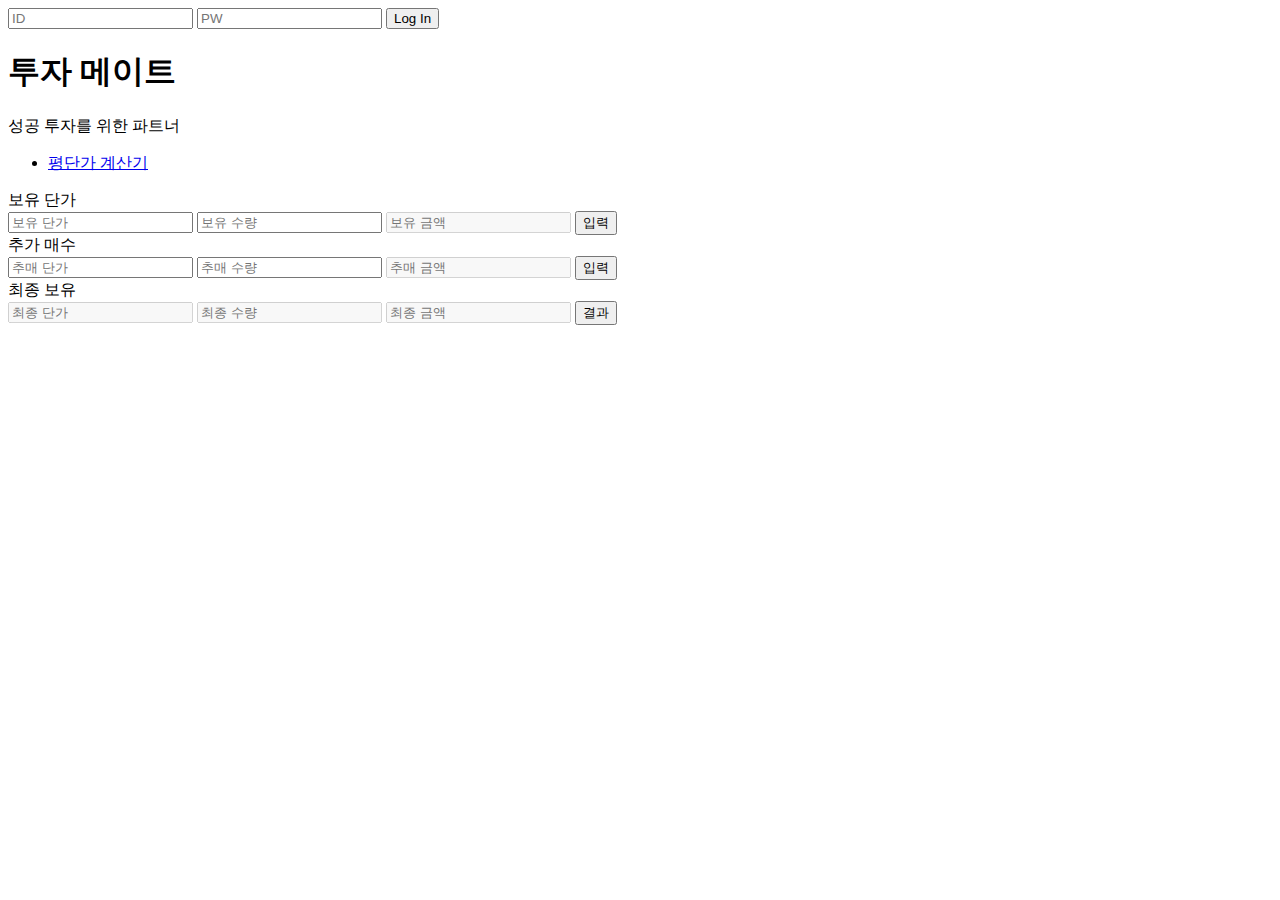
==== index.html @ f3dcbe88 "Add files via upload" ====
<!DOCTYPE html>
<html lang="ko">
<head>
  <meta charset="UTF-8">
  <title>투자 메이트</title>
  <link href="https://fonts.googleapis.com/css2?family=Noto+Sans+KR&display=swap" rel="stylesheet">
  <link rel="stylesheet" type="text/css" href="im_price style.css">
  <meta name="viewport" content="width=device-width, initial-scale=1.0, maximum-scale=1.0, user-scalable=0"/>
  <script defer src="havecal.js"></script>
  <meta name="keywords" content="주식투자, 매매일지, 평단가계산">
  <meta name="description" content="주식 투자에 유용한 툴을 제공하는 사이트">
  <meta name="robots" content="index,follow">
<!-- //오픈그래프 -->
  <meta property="og:title" content="투자 메이트" />
  <meta property="og:type" content="website" />
  <meta property="og:description" content="주식 투자에 유용한 툴을 제공하는 사이트" />
  <meta property="og:url" content="https://웹사이트 주소/" />
  <meta property="og:image" content="https://ia.media-imdb.com/images/로고이미지.jpg" />
 
  <!-- 파비콘 적용 -->
<link rel="apple-touch-icon" sizes="57x57" href="image/apple-icon-57x57.png">
<link rel="apple-touch-icon" sizes="60x60" href="image/apple-icon-60x60.png">
<link rel="apple-touch-icon" sizes="72x72" href="image/apple-icon-72x72.png">
<link rel="apple-touch-icon" sizes="76x76" href="image/apple-icon-76x76.png">
<link rel="apple-touch-icon" sizes="114x114" href="image/apple-icon-114x114.png">
<link rel="apple-touch-icon" sizes="120x120" href="image/apple-icon-120x120.png">
<link rel="apple-touch-icon" sizes="144x144" href="image/apple-icon-144x144.png">
<link rel="apple-touch-icon" sizes="152x152" href="image/apple-icon-152x152.png">
<link rel="apple-touch-icon" sizes="180x180" href="image/apple-icon-180x180.png">
<link rel="icon" type="image/png" sizes="192x192"  href="image/android-icon-192x192.png">
<link rel="icon" type="image/png" sizes="32x32" href="image/favicon-32x32.png">
<link rel="icon" type="image/png" sizes="96x96" href="image/favicon-96x96.png">
<link rel="icon" type="image/png" sizes="16x16" href="image/favicon-16x16.png">
<link rel="manifest" href="image/manifest.json">
<meta name="msapplication-TileColor" content="#ffffff">
<meta name="msapplication-TileImage" content="image/ms-icon-144x144.png">
<meta name="theme-color" content="#ffffff">



</head>
<div class="wrap_intro">
  <div class="hedder">
    <div class="log">
      <input type="text" placeholder="ID">
      <input type="text" placeholder="PW">
      <button>Log In</button>
    </div>
  <div class="title">
    <h1>투자 메이트</h1>
    <p>성공 투자를 위한 파트너</p>
  </div>
  </div>
</div>
<ul class="navi">
  <li id="viewPage"><a href="#">평단가 계산기 </a></li>
  <!-- <li><a href="#">매매일지 입력<br>(추후 업데이트) </a></li>
  <li><a href="#">나의 매매일지<br>(추후 업데이트)</a></li> -->
</ul>
<form>
  <div class="have_stock stall">보유 단가<br>
    <input type="text" id="have_price" placeholder="보유 단가">
    <input type="text" id="have_much" placeholder="보유 수량">
    <input type="text" id="have_money" placeholder="보유 금액" disabled>
    <button type="button" onclick="have_result()">입력</button>
    </input>  
  </div>
  <div class="add_stock stall">추가 매수<br>
    <input type="text" id="add_price" placeholder="추매 단가">
    <input type="text" id="add_much" placeholder="추매 수량">
    <input type="text" id="add_money" placeholder="추매 금액" disabled>
    <button type="button" onclick="add_result()">입력</button>
    </input>  
  </div>
  <div class="final_stock stall">최종 보유<br>
    <input type="text" id="final_price" placeholder="최종 단가" disabled>
    <input type="text" id="final_much" placeholder="최종 수량" disabled>
    <input type="text" id="final_money" placeholder="최종 금액" disabled>
    <button type="button" onclick="final_result()">결과</button>
    </input>  
  </div>
</form>

</div>

<script dffer src="https://code.jquery.com/jquery-3.6.0.js" integrity="sha256-H+K7U5CnXl1h5ywQfKtSj8PCmoN9aaq30gDh27Xc0jk=" crossorigin="anonymous"></script>
<script src="https://ajax.googleapis.com/ajax/libs/jquery/2.0.0/jquery.min.js"></script>



</body>
</html>
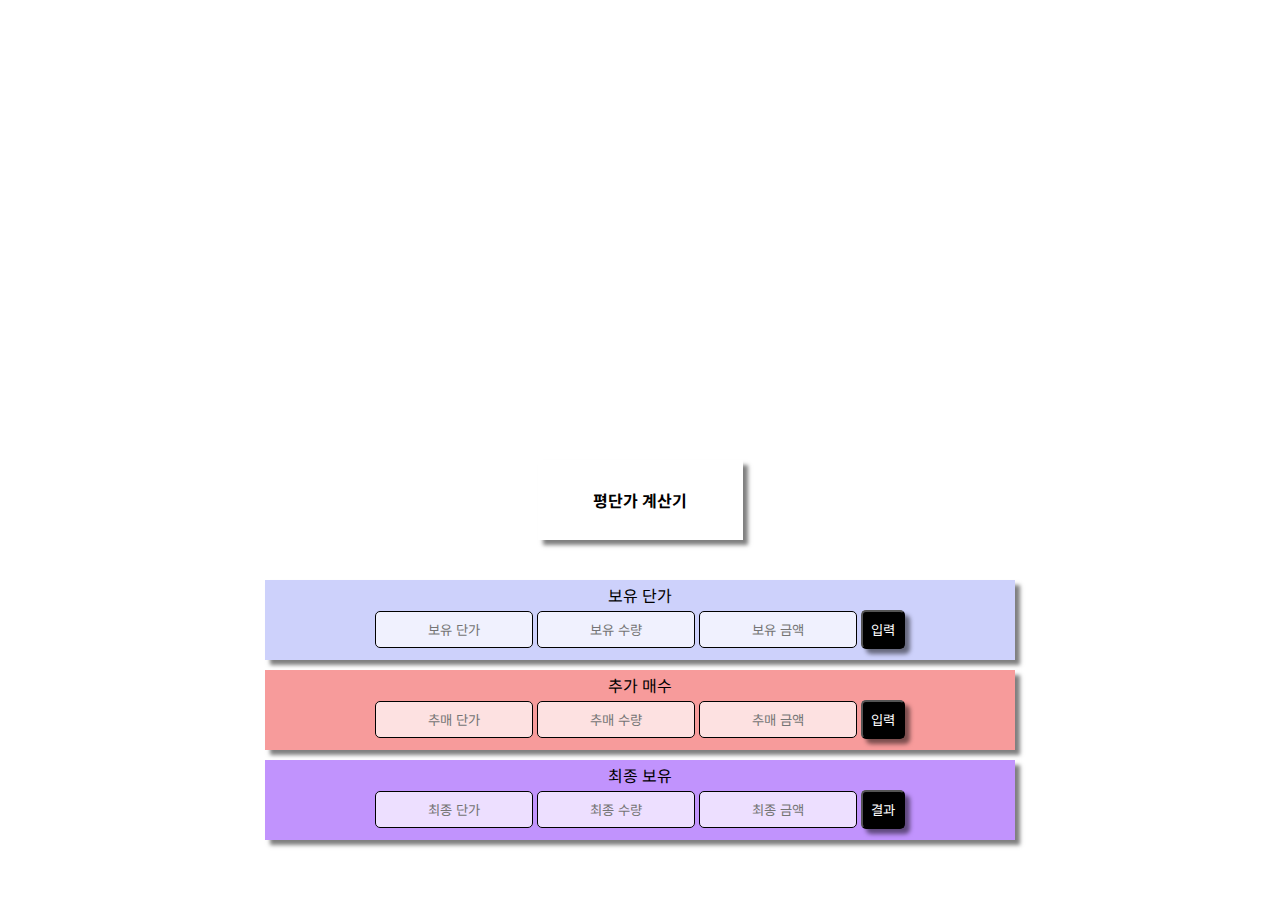
==== commit 5eede6ea: "Add files via upload" ====
--- a/index.html
+++ b/index.html
@@ -5,7 +5,7 @@
   <title>투자 메이트</title>
   <link href="https://fonts.googleapis.com/css2?family=Noto+Sans+KR&display=swap" rel="stylesheet">
   <link rel="stylesheet" type="text/css" href="im_price style.css">
-  <meta name="viewport" content="width=device-width, initial-scale=1.0, maximum-scale=1.0, user-scalable=0"/>
+  <meta name="viewport" content="width=device-width, initial-scale=1.0, maximum-scale=1.0, user-scalable=no"/>
   <script defer src="havecal.js"></script>
   <meta name="keywords" content="주식투자, 매매일지, 평단가계산">
   <meta name="description" content="주식 투자에 유용한 툴을 제공하는 사이트">
@@ -14,7 +14,7 @@
   <meta property="og:title" content="투자 메이트" />
   <meta property="og:type" content="website" />
   <meta property="og:description" content="주식 투자에 유용한 툴을 제공하는 사이트" />
-  <meta property="og:url" content="https://웹사이트 주소/" />
+  <meta property="og:url" content="https://graydrone.github.io/investmate/" />
   <meta property="og:image" content="https://ia.media-imdb.com/images/로고이미지.jpg" />
  
   <!-- 파비콘 적용 -->
@@ -86,7 +86,17 @@
 <script dffer src="https://code.jquery.com/jquery-3.6.0.js" integrity="sha256-H+K7U5CnXl1h5ywQfKtSj8PCmoN9aaq30gDh27Xc0jk=" crossorigin="anonymous"></script>
 <script src="https://ajax.googleapis.com/ajax/libs/jquery/2.0.0/jquery.min.js"></script>
 
-
+<script async src="https://pagead2.googlesyndication.com/pagead/js/adsbygoogle.js"></script>
+<!-- investmate -->
+<ins class="adsbygoogle"
+  style="display:block"
+  data-ad-client="ca-pub-5425405793033479"
+  data-ad-slot="3267155305"
+  data-ad-format="auto"
+  data-full-width-responsive="true"></ins>
+<script>
+  (adsbygoogle = window.adsbygoogle || []).push({});
+</script>
 
 </body>
 </html>--- a/im_price style.css
+++ b/im_price style.css
@@ -0,0 +1,217 @@
+* {
+  font-family: "Noto Sans KR", sans-serif;
+  text-decoration: none;
+  margin: 0px;
+  padding: 0px;
+  list-style: none;
+  border-collapse: collapse;
+  color: black;
+}
+.wrap_intro {
+  position: relative;
+  margin: auto;
+  height: 500px;
+  width: 100%;
+  background: url(image/intro.png) no-repeat center;
+  background-size: cover;
+ 
+}
+.hedder {
+  display: flex;
+  width: 100%;
+  height: 59px;
+  align-items: center;
+  padding-left: 20px;
+  position: relative;
+}
+.log {
+  display: none;
+  margin-left: 57%;
+  flex-wrap: nowrap;
+  height: 40px;
+  padding-top: 10px;
+}
+
+.log > input {
+  height: 17px;
+  border-radius: 5px;
+  text-align: center;
+  background: rgba(230, 224, 224, 0.836)';
+  flex-wrap: nowrap;
+}
+
+.log > button{
+  background: black;
+  color: #fff;
+  padding: 0px 10px 0px 10px
+  box-shadow: 5px 10px;
+  cursor: pointer;
+}
+.title{
+  display: inline-block;
+  position: relative;
+  margin: 450px 0px 0px 300px;
+}
+.title > h1 {
+  color: #fff;
+  font-size: 50px;
+}
+.title > p {
+  color: #fff;
+  font-size: 2em;
+}
+
+@media(max-width:375px){
+  .wrap_intro {
+    height: 307px;
+    width: 100%;
+    background-position-x: 66%;
+  }
+  .log {
+    margin-left: 2%;
+    height: 57px;
+    padding-top: 10px;
+  }
+  .log > input {
+    width: 104px;
+    height: 17px;
+  }
+  .hedder > span{
+    height: 27px;
+    margin: -23px 0px 0px -17px;
+  }
+  .title{
+    margin: 250px 0px 0px 2px;
+  }
+  .title > h1 {
+    font-size: 29px;
+  }
+  .title > p {
+    font-size: 14px;
+  }
+  .log > button{
+    background: black;
+    color: #fff;
+    padding: 0px 10px 0px 10px;
+    height: 22px;
+  }
+}
+
+
+/* -----------메뉴 네비 시작-------------- */
+
+.navi{
+  position: relative;
+  top: -40px;
+  background-color: #fff;
+  display: flex;
+  width: 200px;
+  height: 80px;
+  justify-content: center;
+  align-items: center;
+  text-align: center;
+  margin: auto;
+  padding-left: 5px;
+  box-shadow: 5px 5px 4px rgba(0, 0, 0, 0.5) ;
+}
+
+.navi > li > a{
+  flex:1;
+  padding: 10px;
+  padding-left: 15px;
+  text-align: center;
+  height: 130px;
+  margin-right: 10px;
+  font-weight: bold;
+}
+.navi > li:not(:last-child){
+  border-right: 1px solid gray;
+}
+
+
+
+
+/* .navi > li > a:hover{
+  background-color: black;
+  color: #fff;
+  border-radius: 10px;
+  opacity: 0.7;
+  transition: 1s;
+} */
+
+@media(max-width:375px){
+  .navi{
+    top: -12px;
+    width: 380px;
+    height: 66px;
+    margin: 0px 0px 0px -11px
+    
+  }
+  .navi > li > a{
+    flex:1;
+    padding-left: 13px;
+    height: 130px;
+    margin-right: 2px;
+  }
+}
+
+
+
+/* ------평단가 계산 공통 양식--------- */
+
+[class*='stall']{
+  background-color: rgb(155, 164, 247, 0.5);
+  position: relative;
+  text-align: center;
+  height: 80px;
+  line-height: 30px;
+  width: 750px;
+  margin:auto;
+  box-shadow: 5px 5px 4px rgba(0, 0, 0, 0.5) ;
+}
+
+[class*='stall'] > input{
+  padding: 8px;
+  text-align: center;
+  border: 0.1px solid;
+  border-radius: 5px;
+  background: rgb(255, 255, 255, 0.7);
+}
+
+[class*='stall'] > button{
+  padding: 8px;
+  text-align: center;
+  border-radius: 5px;
+  background-color: black;
+  color: #fff;
+  box-shadow: 5px 5px 4px rgba(0, 0, 0, 0.5) ;
+  cursor: pointer;
+}
+
+/* ---------평단가 하위 개별 색상------- */
+
+.add_stock{
+  background-color: rgb(247, 155, 155);
+  top: 10px;
+}
+.final_stock{
+  background-color: rgb(193, 147, 253);
+  top: 20px;
+}
+
+@media(max-width:375px){
+  [class*='stall']{
+    height: 128px;
+    line-height: 39px;
+    width: 373px;
+    margin-left: 0px;
+  }
+  [class*='stall'] > input{
+    padding: 6px;
+    width:96px;
+  }
+  [class*='stall'] > button{
+    box-shadow:none;
+    width: 83px;   
+  }
+}
